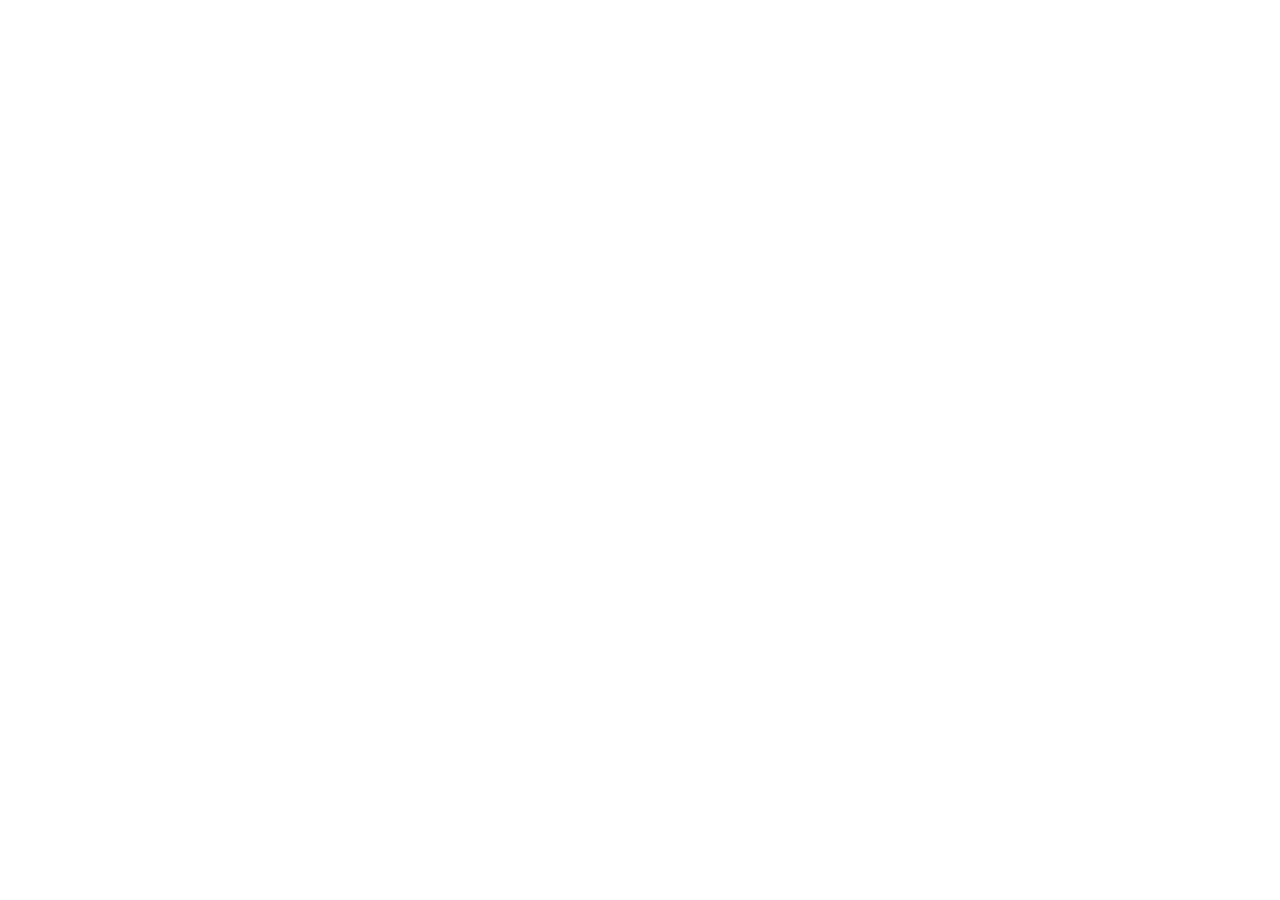
==== index.html @ 3dff33b1 "initial commit" ====
<!DOCTYPE html>
<html lang="en">
<head>
    <meta charset="UTF-8">
    <meta name="viewport" content="width=device-width, initial-scale=1.0">
    <title>WDD131</title>
</head>
<body>
    
</body>
</html>
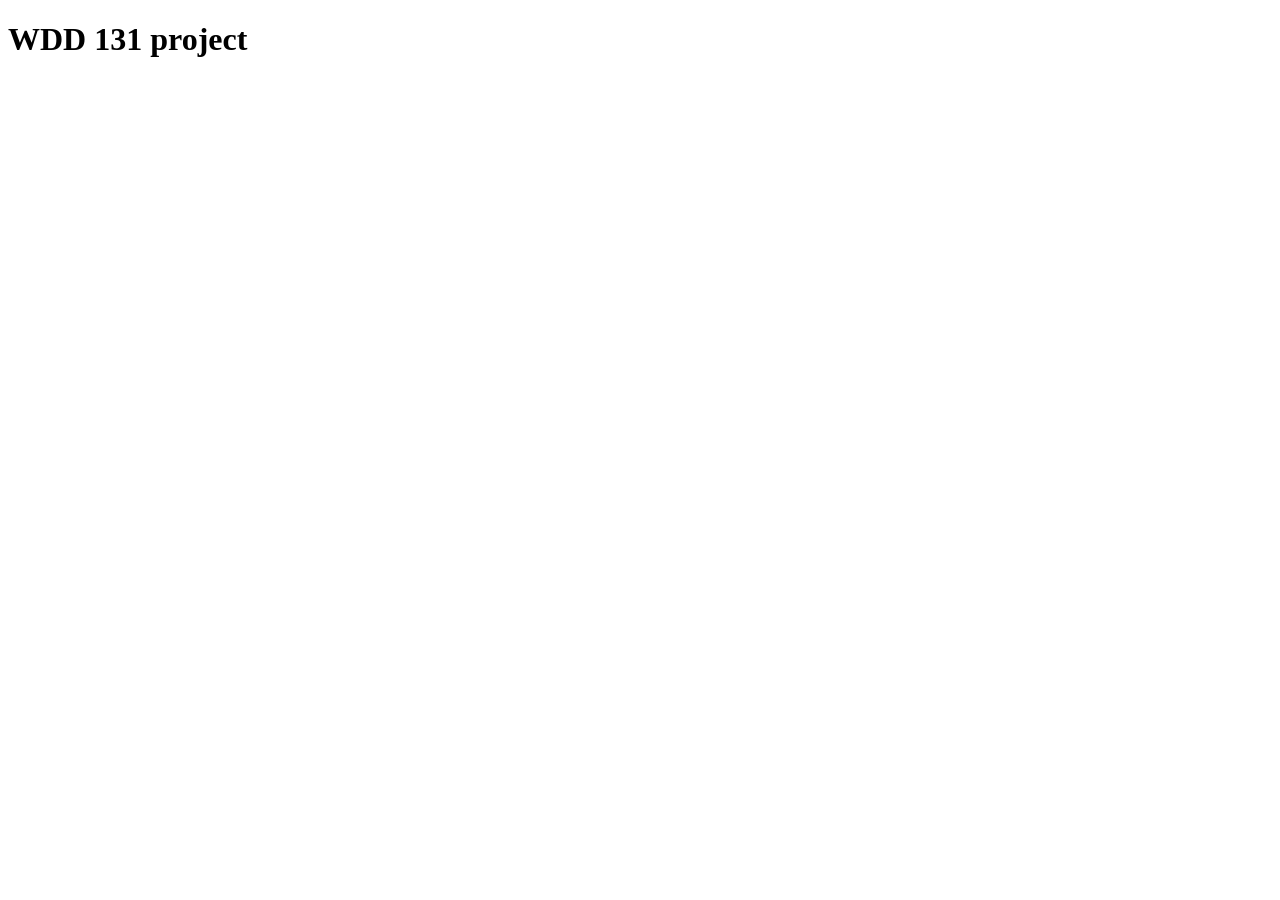
==== commit 8109e571: "test h1" ====
--- a/index.html
+++ b/index.html
@@ -3,9 +3,9 @@
 <head>
     <meta charset="UTF-8">
     <meta name="viewport" content="width=device-width, initial-scale=1.0">
-    <title>WDD131</title>
+    <title>WDD131 project</title>
 </head>
 <body>
-    
+    <h1>WDD 131 project</h1>
 </body>
 </html>
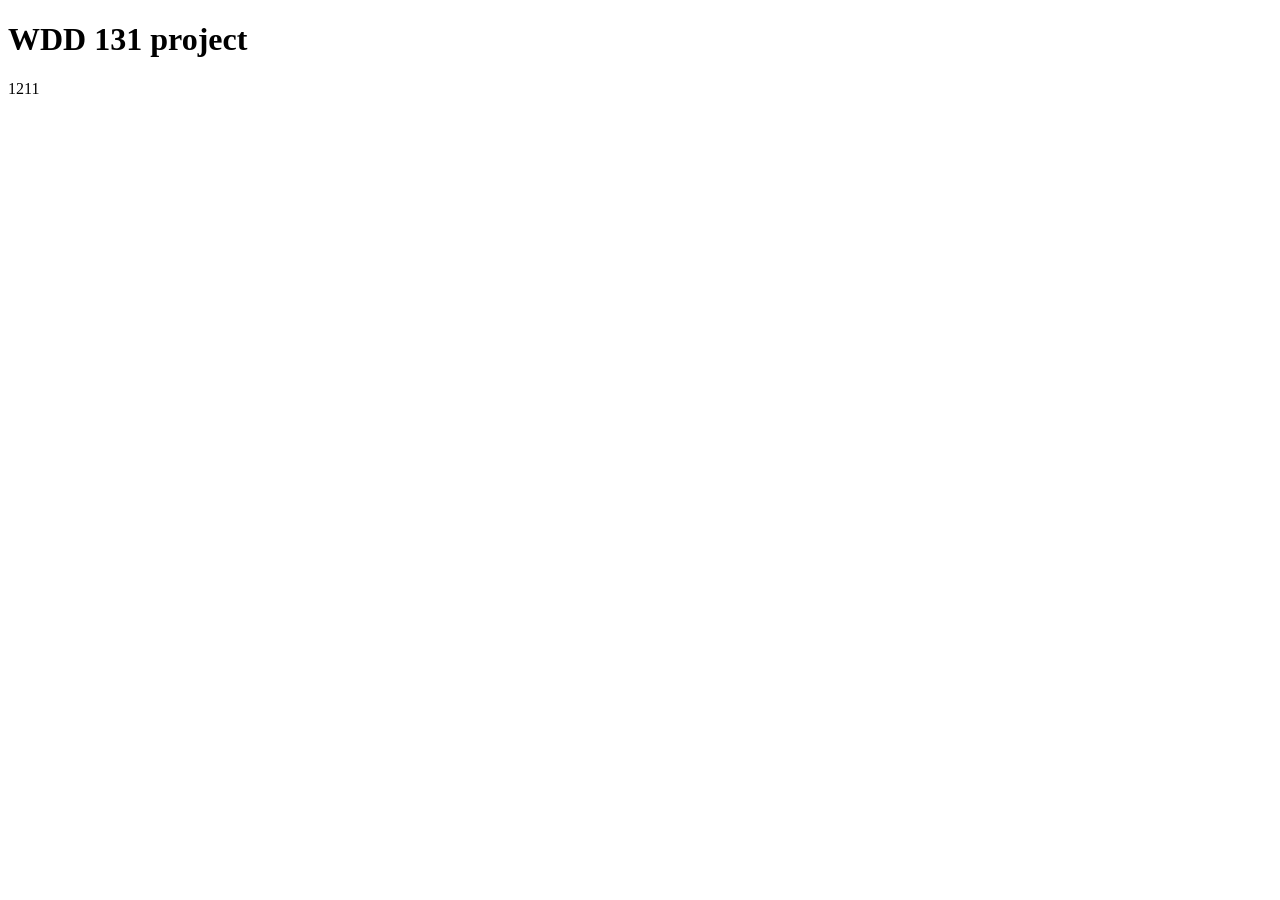
==== commit dd91452b: "test 2" ====
--- a/index.html
+++ b/index.html
@@ -8,4 +8,4 @@
 <body>
     <h1>WDD 131 project</h1>
 </body>
-</html>+</html>1211
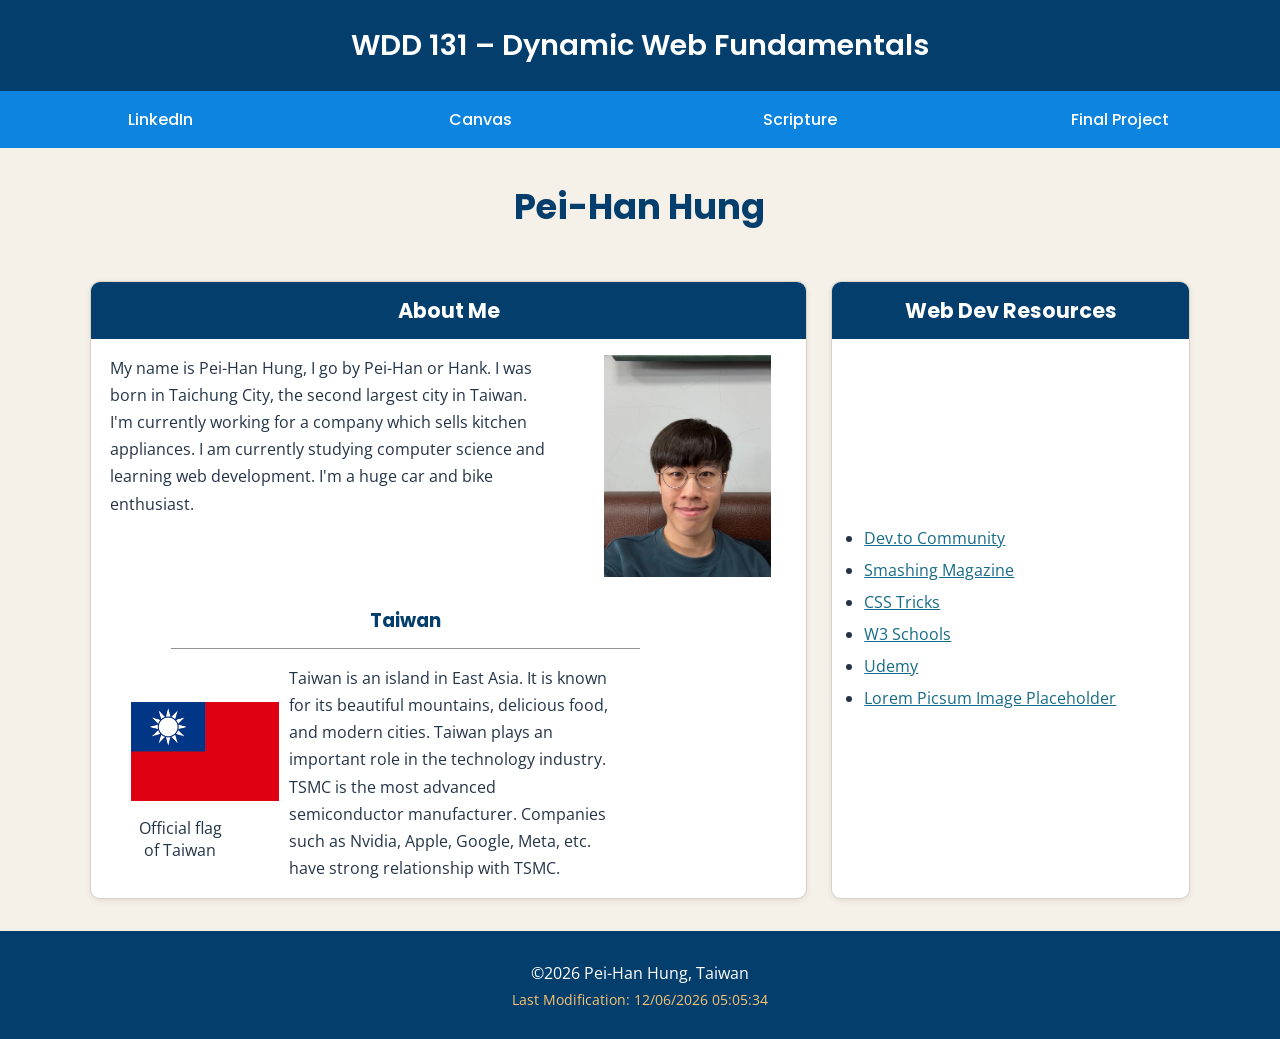
==== commit 15e91eef: "w1 home page" ====
--- a/index.html
+++ b/index.html
@@ -1,11 +1,98 @@
 <!DOCTYPE html>
-<html lang="en">
+<html lang="en-US">
 <head>
     <meta charset="UTF-8">
     <meta name="viewport" content="width=device-width, initial-scale=1.0">
-    <title>WDD131 project</title>
+    <title>WDD 131 – Dynamic Web Fundamentals – Pei-Han Hung</title>
+    <meta name="description" content="WDD 131 – Dynamic Web Fundamentals, Pei-Han Hung, about me">
+    <meta name="author" content="Pei-Han Hung">
+
+    <link rel="stylesheet" href="styles/base.css">
+
+    <link rel="preconnect" href="https://fonts.googleapis.com">
+    <link rel="preconnect" href="https://fonts.gstatic.com" crossorigin>
+    <link href="https://fonts.googleapis.com/css2?family=Open+Sans:wght@400;600&family=Poppins:wght@500;600;700&display=swap" rel="stylesheet">
+
+    <script src="scripts/getdates.js" defer></script>
 </head>
 <body>
-    <h1>WDD 131 project</h1>
+    <header>
+        <span id="course-title">WDD 131 – Dynamic Web Fundamentals</span>
+        <nav>
+            <a href="https://www.linkedin.com/in/pei-han-hung-4b78532a3/">LinkedIn</a>
+            <a href="https://byupw.instructure.com">Canvas</a>
+            <a href="https://www.churchofjesuschrist.org/study/scriptures/nt/john/13?lang=eng&id=p34-p35#p34">Scripture</a>
+            <a href="#">Final Project</a>
+        </nav>
+    </header>
+    <main>
+        <h1>Pei-Han Hung</h1>
+        <section class="card about-card">
+            <h2>About Me</h2>
+            <div class="upper">
+                <p>
+                    My name is Pei-Han Hung, I go by Pei-Han or Hank. I was born in Taichung City, the second largest city in Taiwan. I'm currently working
+                    for a company which sells kitchen appliances. I am currently studying computer science and learning web development. I'm a huge car and bike
+                    enthusiast. 
+                </p>
+
+                <img src="images/profile.webp" alt="photo of Pei-Han Hung">
+            </div>
+
+            <h3>Taiwan</h3>
+
+            <div class="lower">
+                <figure>
+                    <img src="images/taiwanflag.png" alt="Taiwan flag">
+                    <figcaption>Official flag of Taiwan</figcaption>
+                </figure>
+            
+                <p>
+                    Taiwan is an island in East Asia. It is known for its beautiful mountains, delicious food, and modern cities. Taiwan plays an important role in the
+                    technology industry. TSMC is the most advanced semiconductor manufacturer. Companies such as Nvidia, Apple, Google, Meta, etc. have
+                    strong relationship with TSMC.
+                </p>
+            </div>
+
+        </section>
+        <section class="card resource-card">
+
+            <h2>Web Dev Resources</h2>
+
+            <ul>
+                 <li>
+                    <a href="https://dev.to/">Dev.to Community</a>
+                </li>
+
+                <li>
+                    <a href="https://www.smashingmagazine.com/">Smashing Magazine</a>
+                </li>
+
+                <li>
+                    <a href="https://css-tricks.com/">CSS Tricks</a>
+                </li>
+
+                <li>
+                    <a href="https://www.w3schools.com/">W3 Schools</a>
+                </li>
+
+                <li>
+                    <a href="https://www.udemy.com/">Udemy</a>
+                </li>
+
+                <li>
+                    <a href="https://picsum.photos/">Lorem Picsum Image Placeholder</a>
+                </li>
+            </ul>
+        </section>
+    </main>
+    <footer>
+        <p>
+            ©<span id="currentyear"></span> Pei-Han Hung, Taiwan
+        </p>
+        <p id="lastModified">
+
+        </p>
+    </footer>
 </body>
-</html>1211+</html>
--- a/styles/base.css
+++ b/styles/base.css
@@ -0,0 +1,200 @@
+/* * {
+    box-sizing: border-box;
+} */
+
+body {
+    margin: 0;
+    font-family: "Open Sans", sans-serif;
+    color: #243447;
+    background-color: #f5f1e8;
+}
+
+header {
+    background-color: #043e6d;
+    color: white;
+}
+
+#course-title {
+    display: block;
+    padding: 1.5rem;
+    text-align: center;
+    font-family: "Poppins", sans-serif;
+    font-size: 1.8rem;
+    font-weight: 600;
+}
+
+
+
+
+nav {
+    display: flex;
+    justify-content: center;
+    align-items: center;
+    background-color: #0d85e0;
+}
+
+nav a {
+    flex: 1;
+    padding: 1rem;
+    color: white;
+    text-align: center;
+    text-decoration: none;
+    font-family: "Poppins", sans-serif;
+    font-weight: 500;
+}
+
+nav a:hover {
+    background-color: #f28c28;
+    color: #102f46;
+}
+
+
+
+
+main {
+    max-width: 1100px;
+    margin: 0 auto;
+    padding: 2rem 1rem;
+
+    display: grid;
+    grid-template-columns: 2fr 1fr;
+    gap: 1.5rem;
+}
+
+main h1 {
+    grid-column: 1 / -1;
+}
+
+h1 {
+    margin: 0 0 1.5rem;
+    color: #043e6d;
+    text-align: center;
+    font-family: "Poppins", sans-serif;
+    font-size: 2.2rem;
+}
+
+h2 {
+    margin: 0;
+    padding: 0.8rem;
+    background-color: #043e6d;
+    color: white;
+    text-align: center;
+    font-family: "Poppins", sans-serif;
+    font-size: 1.3rem;
+}
+
+h3 {
+    margin: 0 5rem;
+    padding: 0.8rem;
+    color:#043e6d;
+    text-align: center;
+    font-family: "Poppins", sans-serif;
+    border-bottom: 0.05rem solid #939495;
+}
+
+
+
+.card {
+    background-color: white;
+    border: 1px solid #d8d2c4;
+    border-radius: 10px;
+    overflow: hidden;
+    box-shadow: 0 2px 6px rgba(0, 0, 0, 0.08);
+}
+
+.card p {
+    padding: 0 1.2rem;
+    line-height: 1.7;
+}
+
+.card img {
+    display: block;
+    max-width: 40%;
+    height: auto;
+    margin: 1rem auto;
+
+}
+
+.card figure {
+    text-align: center;
+}
+
+
+
+
+.card ul {
+    padding: 1.5rem 2rem;
+    line-height: 2;
+}
+
+.card a {
+    color: #176b87;
+}
+
+.card a:hover {
+    color: #f28c28;
+}
+
+.about-card{
+    display: grid;
+}
+
+.about-card h3{
+    
+    width:62%;
+    text-align: center;
+    /* background-color:#043e6d  ; */
+}
+
+.upper {
+    display: grid;
+    grid-template-columns: 2fr 1fr;
+}
+
+.upper p{
+    grid-column: 1 / 2;
+}
+
+.upper img{
+    grid-column: 2 / 3;
+    height: auto;
+    max-width:70%
+}
+
+
+.lower {
+    width:75%;
+    display: grid;
+    grid-template-columns: 1fr 2fr;
+    align-items: center;
+}
+
+.lower img {
+    max-width: 150%;
+}
+
+.resource-card{
+    display: grid;
+    grid-template-rows: auto 1fr;
+}
+
+.resource-card ul {
+    align-self: center;
+}
+
+
+footer {
+    padding: 1.5rem;
+    background-color: #043e6d;
+    color: white;
+    text-align: center;
+}
+
+footer p {
+    margin: 0.4rem;
+}
+
+#lastModified {
+    color: #f8c471;
+    font-size: 0.9rem;
+}
